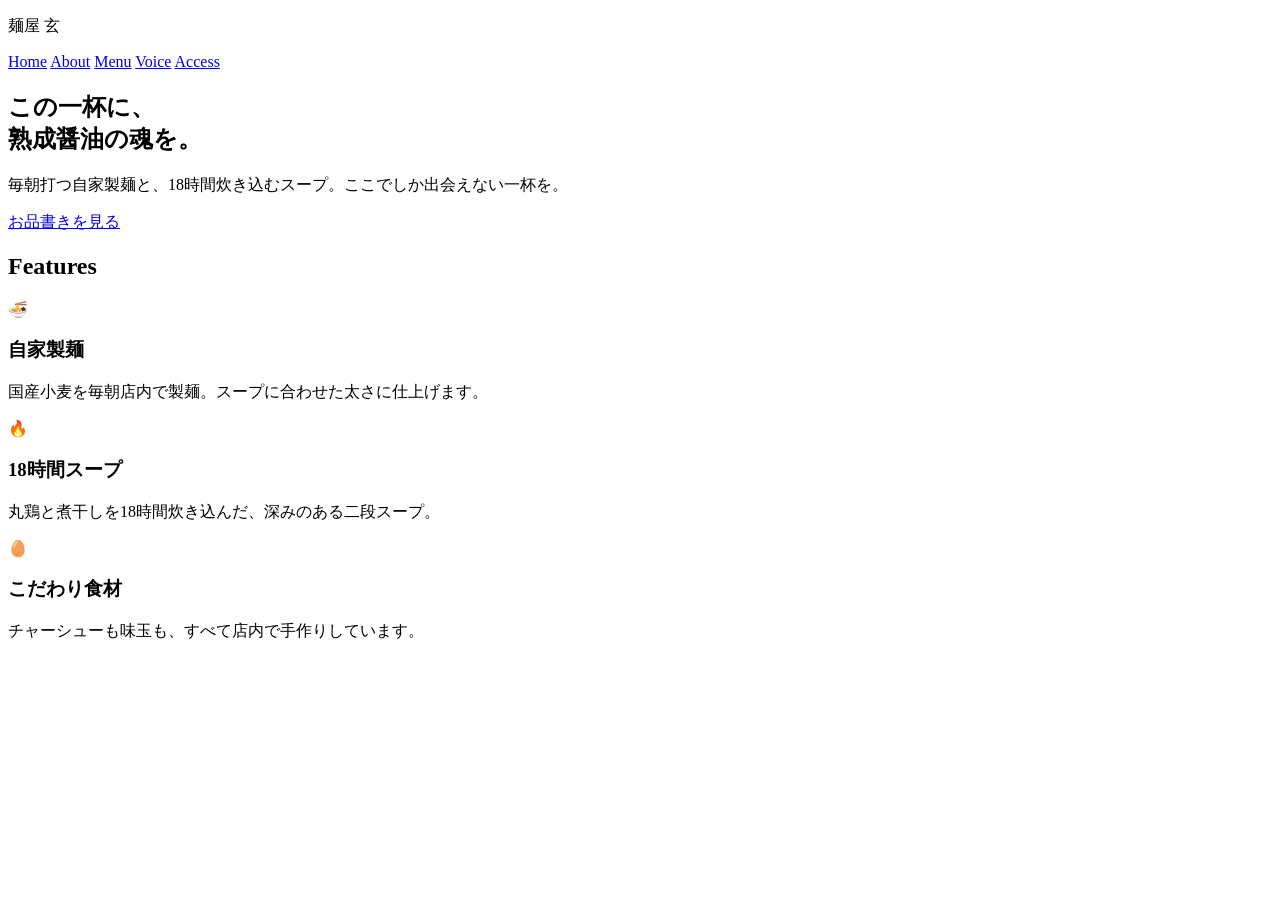
==== template/index.html @ 78685afe "フォルダ整理" ====
<!DOCTYPE html>
<html lang="ja">
<head>
    <meta charset="UTF-8">
    <meta name="viewport" content="width=device-width, initial-scale=1.0">
    <title>麺屋 玄 - 醤油らーめん専門店</title>
    <link rel="stylesheet" href="style.css">
</head>
<body>

    <!-- ヘッダー（共通パーツ） -->
    <header class="header">
        <div class="header-inner">
            <p class="logo">麺屋 玄</p>
            <nav class="nav">
                <a href="index.html" class="current">Home</a>
                <a href="about.html">About</a>
                <a href="menu.html">Menu</a>
                <a href="voice.html">Voice</a>
                <a href="access.html">Access</a>
            </nav>
        </div>
    </header>

    <!-- MV -->
    <section class="mv">
        <h1 class="mv-title">この一杯に、<br>熟成醤油の魂を。</h1>
        <p class="mv-text">毎朝打つ自家製麺と、18時間炊き込むスープ。ここでしか出会えない一杯を。</p>
        <a href="menu.html" class="btn">お品書きを見る</a>
    </section>

    <!-- 特徴3点 -->
    <section class="features">
        <div class="inner">
            <h2 class="section-title">Features</h2>
            <div class="features-list">
                <div class="feature-item">
                    <p class="feature-icon">🍜</p>
                    <h3>自家製麺</h3>
                    <p>国産小麦を毎朝店内で製麺。スープに合わせた太さに仕上げます。</p>
                </div>
                <div class="feature-item">
                    <p class="feature-icon">🔥</p>
                    <h3>18時間スープ</h3>
                    <p>丸鶏と煮干しを18時間炊き込んだ、深みのある二段スープ。</p>
                </div>
                <div class="feature-item">
                    <p class="feature-icon">🥚</p>
                    <h3>こだわり食材</h3>
                    <p>チャーシューも味玉も、すべて店内で手作りしています。</p>
                    <p></p>
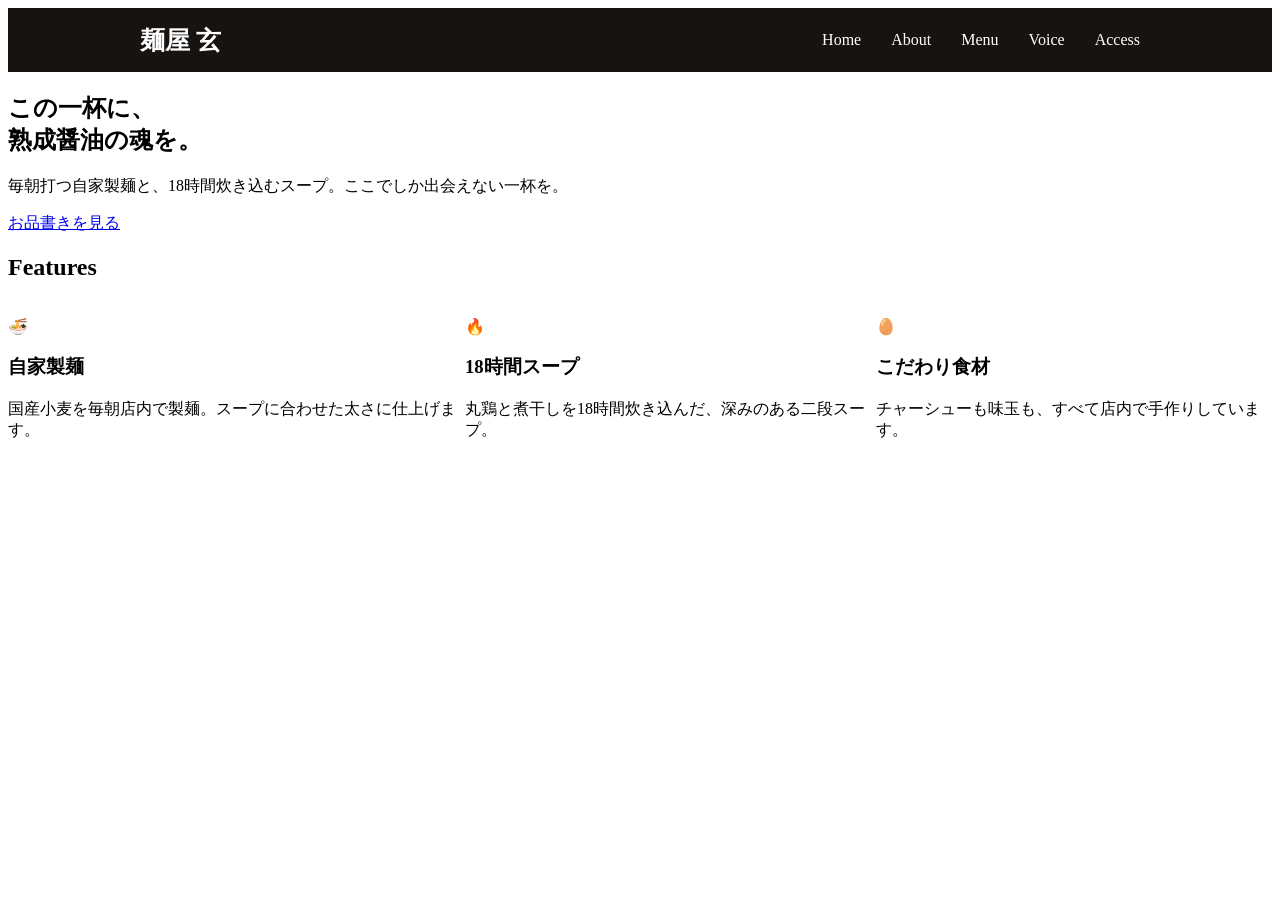
==== commit 476a0d1c: "test" ====
--- a/template/index.html
+++ b/template/index.html
@@ -4,7 +4,7 @@
     <meta charset="UTF-8">
     <meta name="viewport" content="width=device-width, initial-scale=1.0">
     <title>麺屋 玄 - 醤油らーめん専門店</title>
-    <link rel="stylesheet" href="style.css">
+    <link rel="stylesheet" href="../style.css">
 </head>
 <body>
 
--- a/style.css
+++ b/style.css
@@ -0,0 +1,48 @@
+.header{
+    background-color: #171310;
+    padding: 0 24px;
+}
+
+.header-inner {
+    max-width: 1000px;
+    margin: 0 auto;
+    height: 64px;
+    display: flex;
+    align-items: center;
+    justify-content: space-between;
+}
+
+.logo {
+    color: #ffffff;
+    font-family: "Hiragino Mincho ProN", "Yu Mincho", serif;
+    font-size: 25px;
+    font-weight: bold;
+}
+
+.nav {
+    display: flex;
+    gap: 30px;
+}
+
+.nav a {
+    color: #ffffff;
+    text-decoration: none;
+    font-size: 16px;
+}
+
+.nav a:hover {
+    color: #B3282D;
+}
+.section-title {
+    justify-content: center;
+}
+.features-list {
+    display: flex;
+    justify-content: center;
+}
+.features-item {
+    text-align: center;
+    border-radius: 8px;
+    box-shadow: 0 2px 12px rgba(0, 0, 0, 0.08);
+}
+
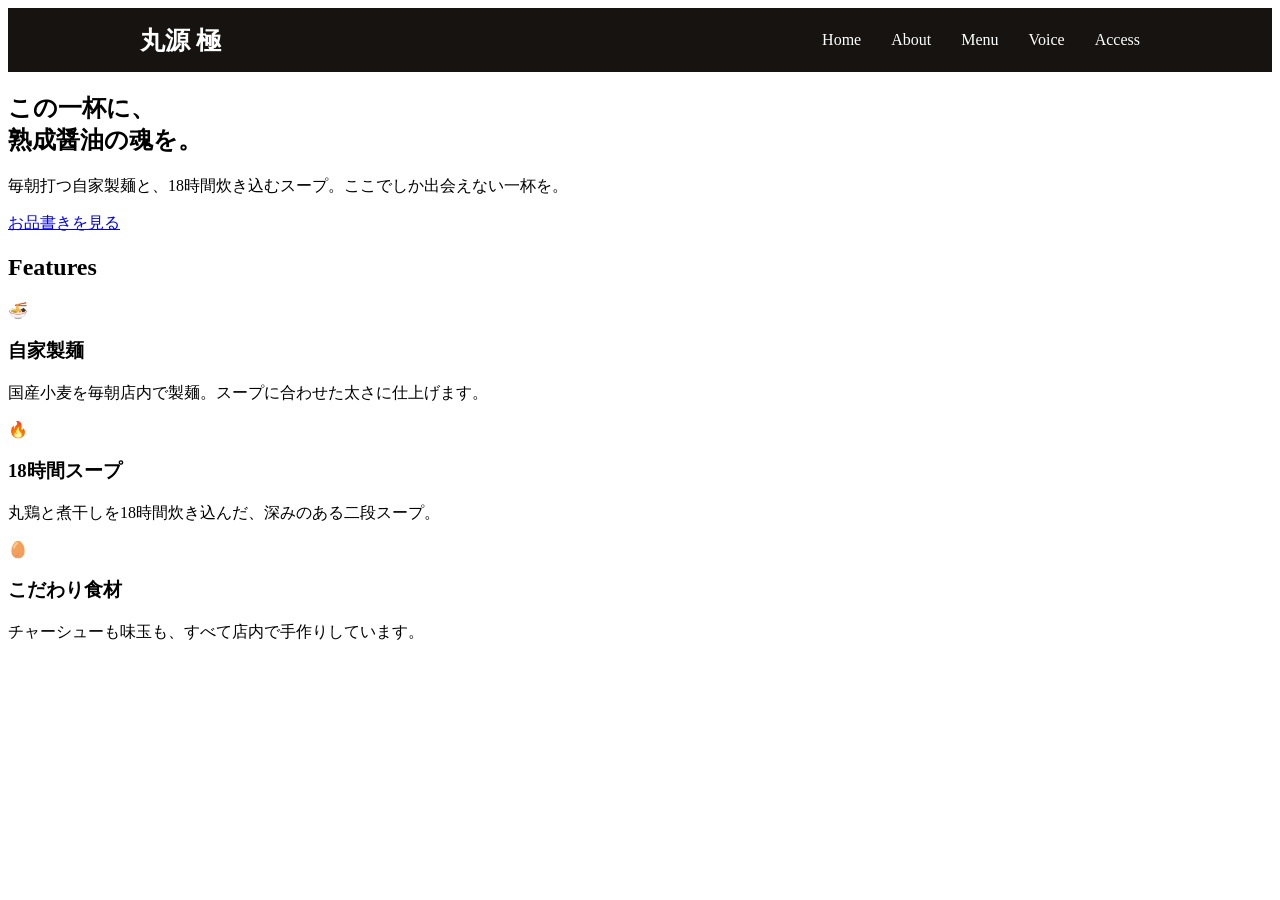
==== commit cf63b707: "変更" ====
--- a/template/index.html
+++ b/template/index.html
@@ -11,7 +11,7 @@
     <!-- ヘッダー（共通パーツ） -->
     <header class="header">
         <div class="header-inner">
-            <p class="logo">麺屋 玄</p>
+            <p class="logo">丸源 極</p>
             <nav class="nav">
                 <a href="index.html" class="current">Home</a>
                 <a href="about.html">About</a>
--- a/style.css
+++ b/style.css
@@ -33,16 +33,4 @@
 .nav a:hover {
     color: #B3282D;
 }
-.section-title {
-    justify-content: center;
-}
-.features-list {
-    display: flex;
-    justify-content: center;
-}
-.features-item {
-    text-align: center;
-    border-radius: 8px;
-    box-shadow: 0 2px 12px rgba(0, 0, 0, 0.08);
-}
 
